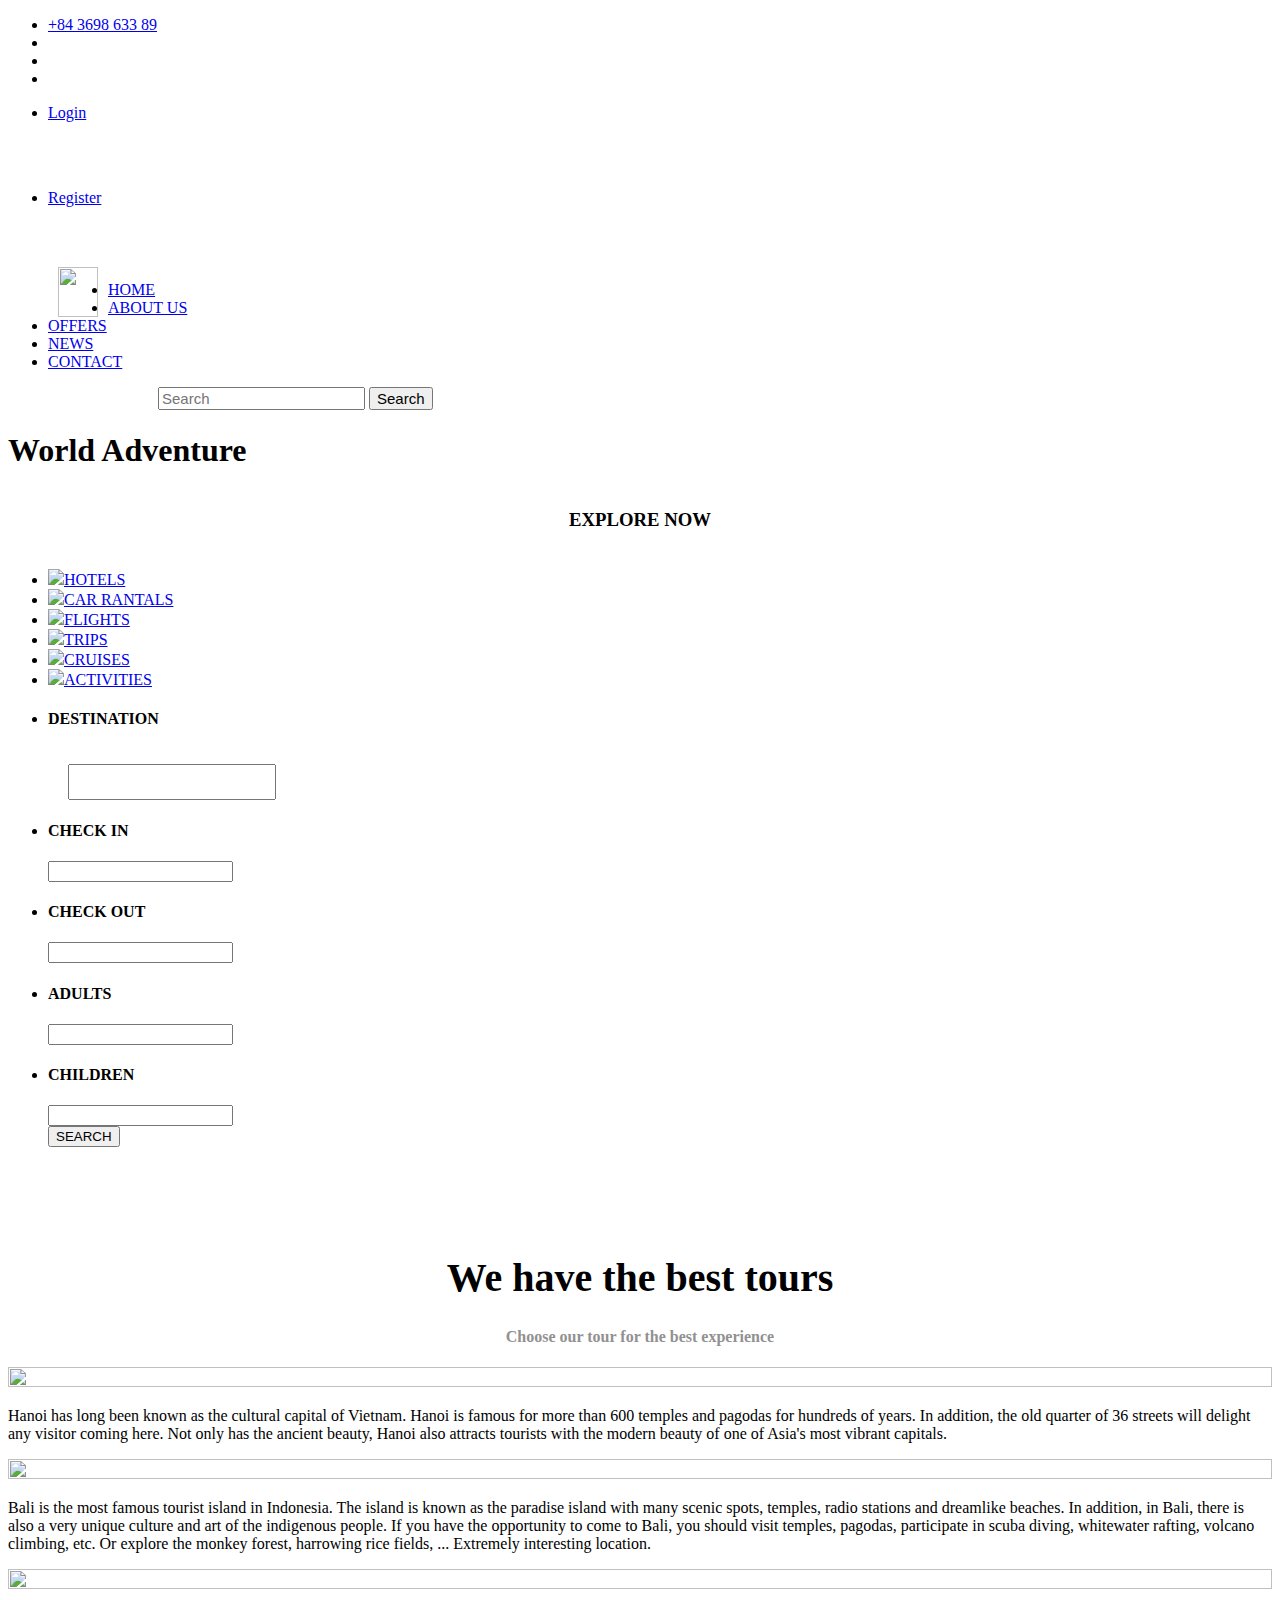
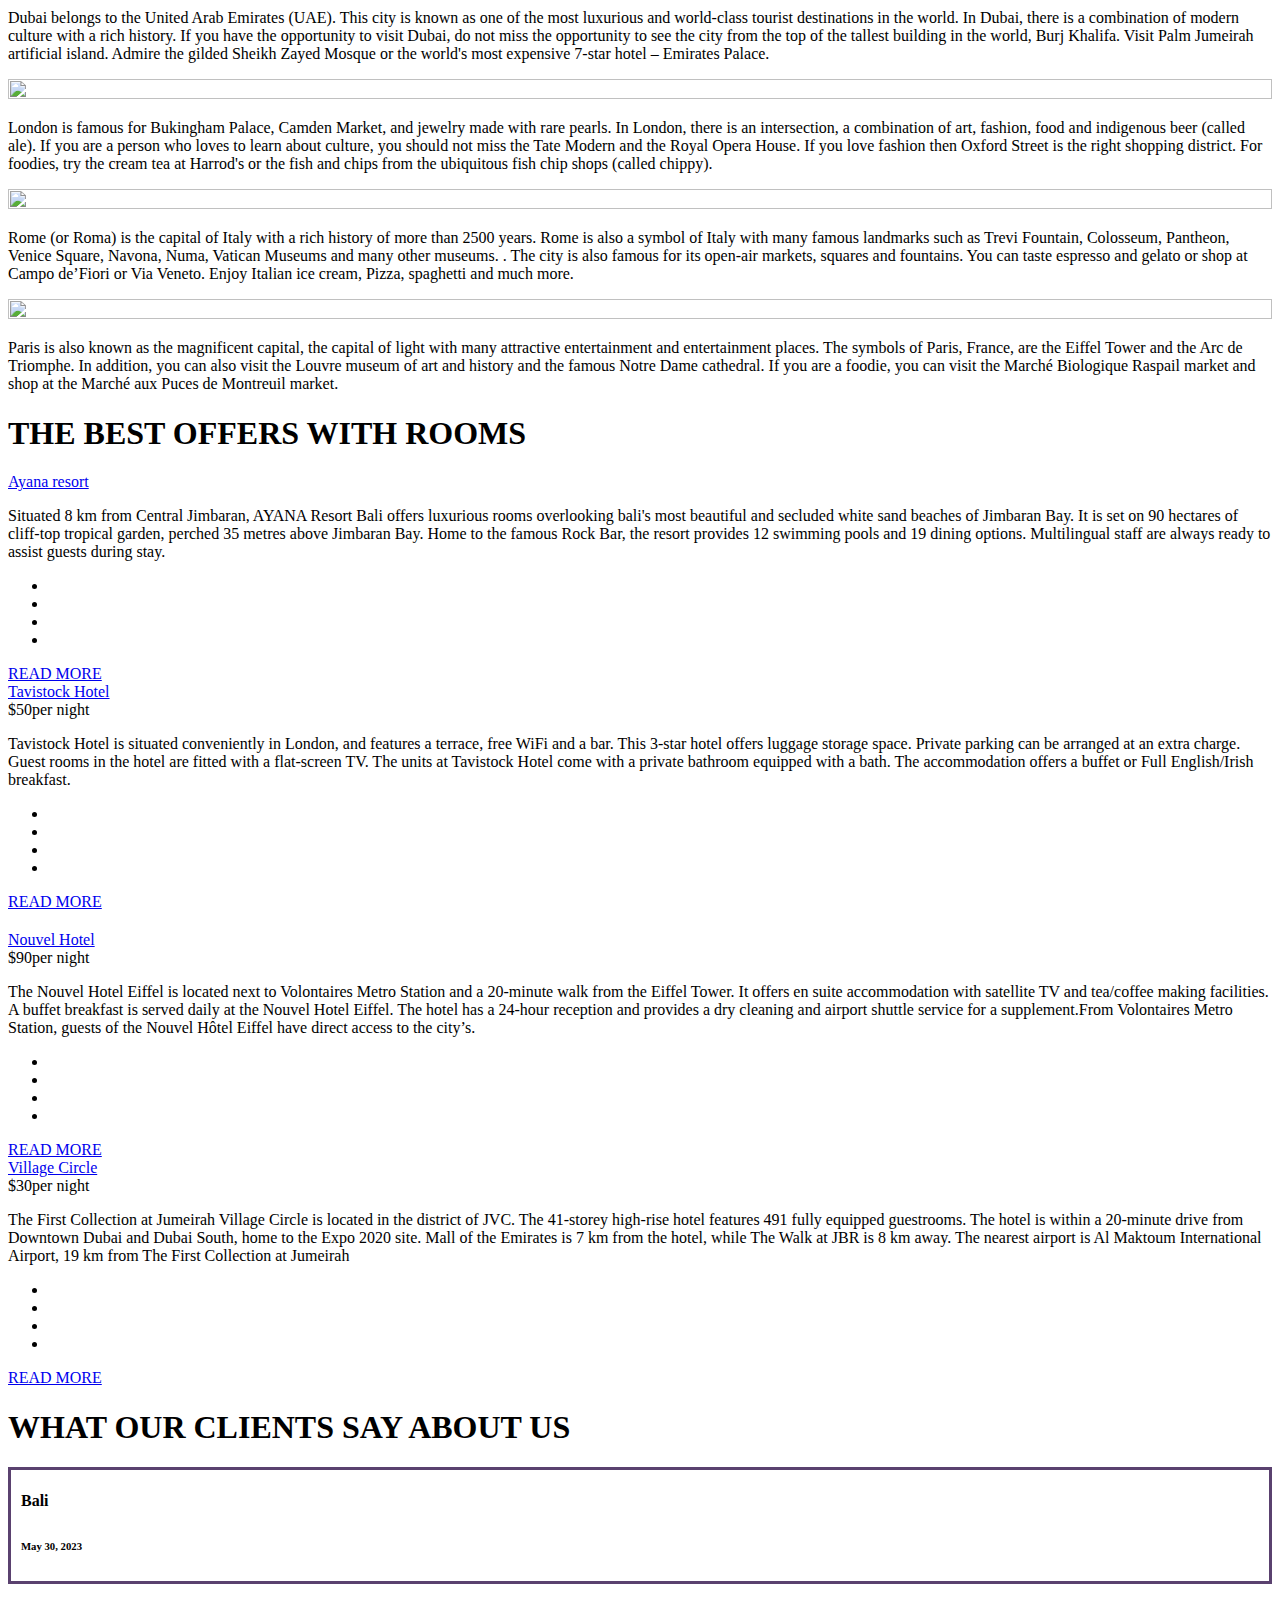
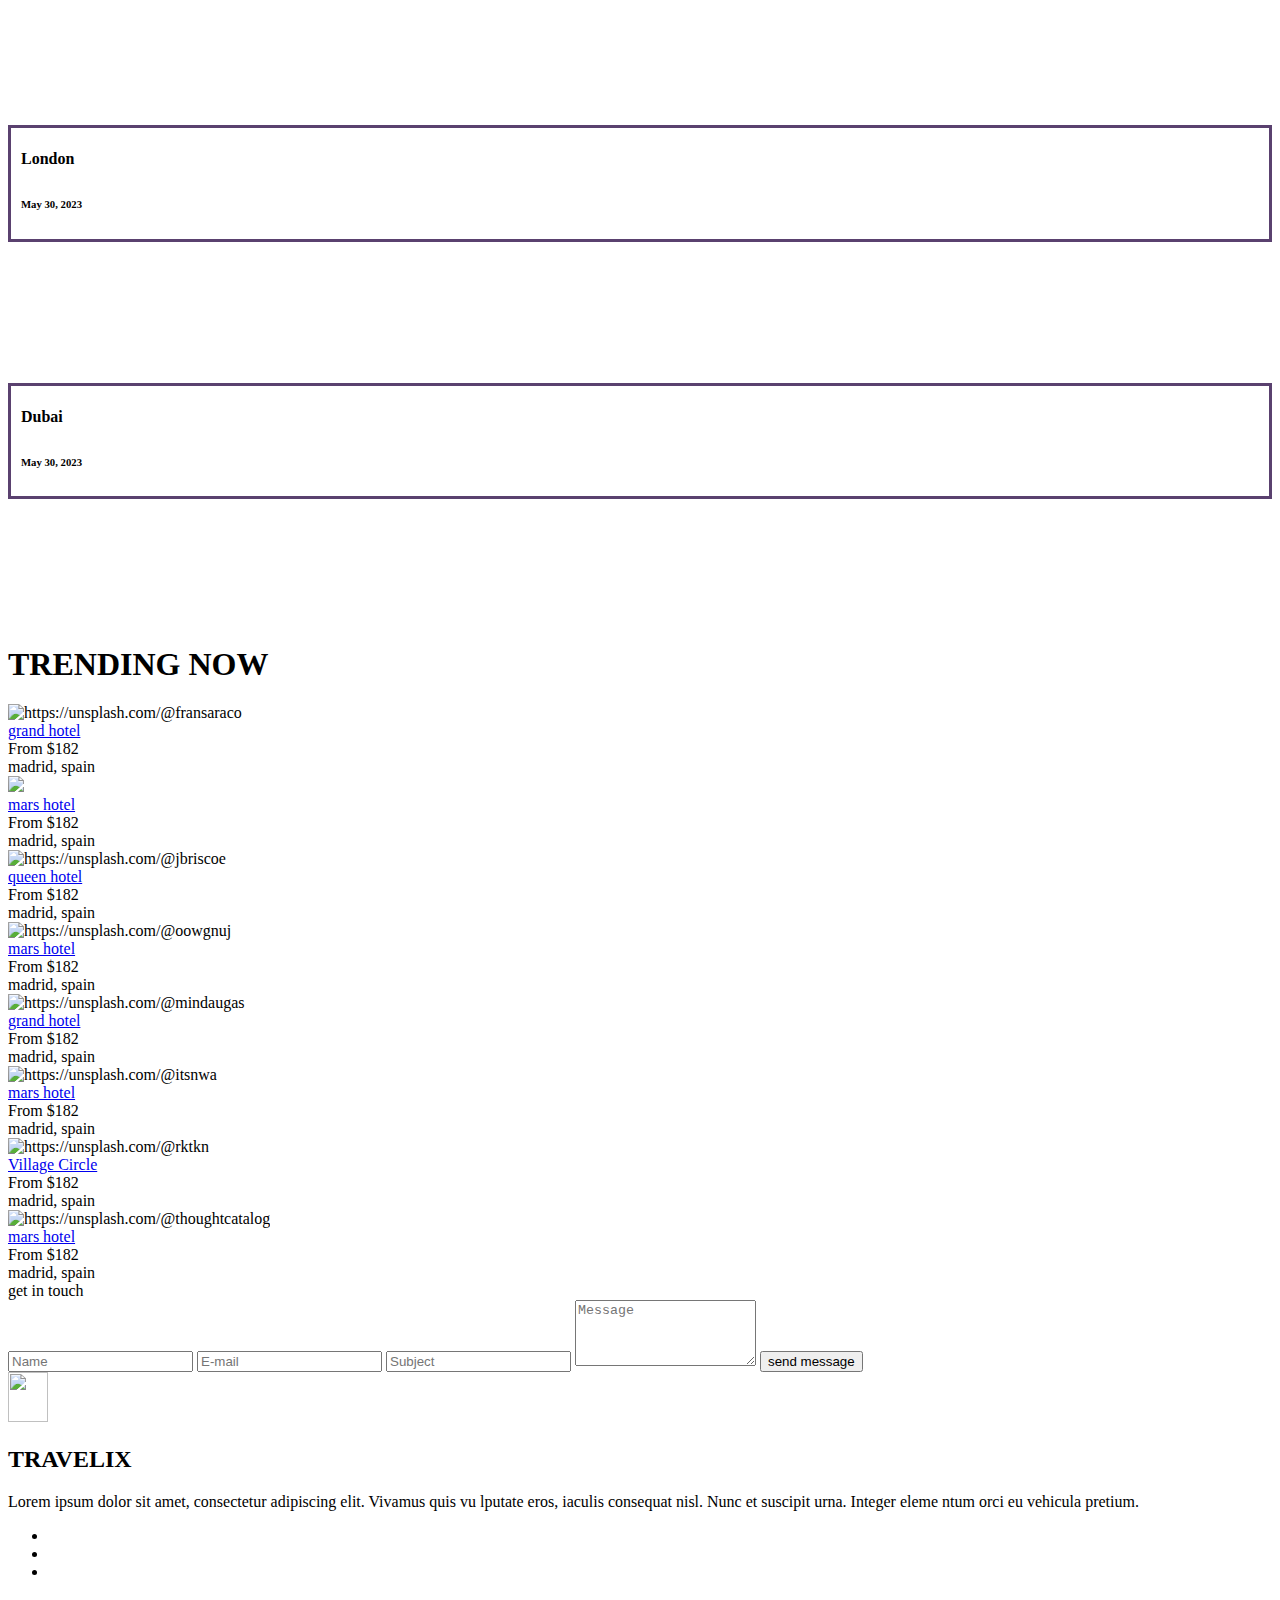
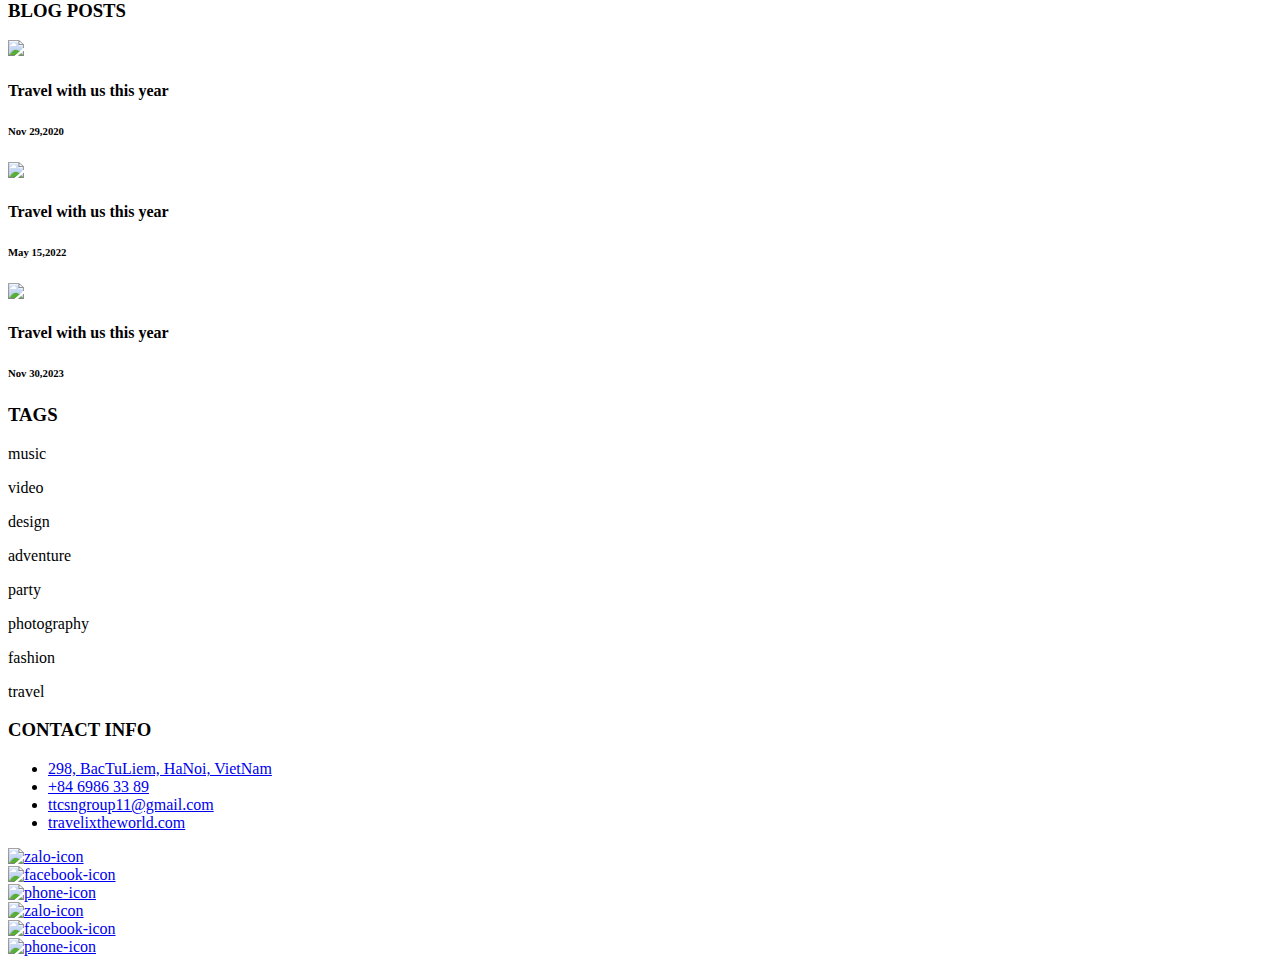
==== html/index.html @ 908fec8e "index.html" ====
<!DOCTYPE html>
<html lang="en">
<head>
    <meta charset="UTF-8">
    <meta http-equiv="X-UA-Compatible" content="IE=edge">
    <meta name="viewport" content="width=device-width, initial-scale=1.0">
	<link rel="stylesheet" href="index.css">
	<link href="fontawesome-free/css/all.min.css" rel="stylesheet">
    <title>Travelix</title>
</head>
<body>
	<div id="header">
		<div id="h1">
			<ul class="h11">
				<li><a href="#">+84 3698 633 89</a></li>
				<li><a href="#"><i class="fa-brands fa-facebook"></i></a></li>
				<li><a href="#"><i class="fa-brands fa-instagram"></i></a></li>
				<li><a href="#"><i class="fa-brands fa-youtube"></i></a></li>
			</ul>
			<ul class="h12">
				<li><a href="login.html">Login</a></li>
				<p style="color: white; line-height: 35px; margin-left: 5px;">|</p>
				<li><a href="register.html">Register</a></li>
			</ul>	
        </div>	
		<div id="menu">
			<div class="h21">
				<img style="width: 40px; height: 50px; float: left; margin:40px 10px 0px 50px;" src="images/logo.png">
				<h1 style="color: white; font-size: 30px">TRAVELIX</h1>
			</div>
			<div class="h22">
				<ul>
					<li><a href="index.html">HOME</a></li>
					<li><a href="about.html">ABOUT US</a></li>
					<li><a href="offers.html">OFFERS</a></li>
					<li><a href="news.html">NEWS</a></li>
					<li><a href="contact.html">CONTACT</a></li>
				</ul>
				<form style="margin-left: 150px; ">
					<input type="text" placeholder="Search" style="font-size: 15px">
					<input type="button" value="Search" style="font-size: 15px; ">
				</form>	
			</div>
		</div>
		<div id="h3">
			<h1 class="h31">World Adventure</h1>
			<div class="h32">
				<h3 style="text-align: center; line-height: 60px;">EXPLORE NOW</h3>
			</div>
		</div>
		<div id="h4">
			<div class="h41">
				<ul>
					<li class="first"><a href="#"><img src="images/hotel.png">HOTELS</a></li>
					<li><a href="#"><img src="images/bus.png">CAR RANTALS</a></li>
					<li><a href="#"><img src="images/Plane.png">FLIGHTS</a></li>
					<li><a href="#"><img src="images/island.png">TRIPS
					<li><a href="#"><img src="images/ships.png">CRUISES</a></li>
					<li class="last"><a href="#"><img src="images/icon_3.png">ACTIVITIES</a></li>
				</ul>	
			</div>
		</div>
	</div>
	
	<div id="navigation">
		<form>
		<ul>
			<li>
				<h4>DESTINATION</h4>
				<form>
					<input type="text" style="margin-left: 20px; margin-top: 15px; width: 200px; height:30px; font-size: 30px;">
				</form> 	
			</li>
			<li>
				<h4>CHECK IN</h4>
				<form>
					<input type="text">
				</form> 	
			</li>
			<li>
				<h4>CHECK OUT</h4>
				<form>
					<input type="text">
				</form> 	
			</li>
			<li>
				<h4>ADULTS</h4>
				<form>
					<input type="number">
				</form> 	
			</li>
			<li>
				<h4>CHILDREN</h4>
				<form>
					<input type="number">
				</form> 	
			</li>
		
<!--
				<div class="navigation1">
					<h4>SEARCH</h4>
				</div>
-->			
				<button class="navigation1">
					SEARCH
				</button>
			
		</ul>
			</form>	
		
	</div>
	<div id="content1">
		<h1 style="text-align: center; padding-top: 80px; font-size: 40px;">We have the best tours</h1>
		<h4 style="text-align: center; color: #929191;">Choose our tour for the best  experience</h4>
	</div>
	<div id="content2">
		<div class="content-item">
			<img src="images/Hanoi.jpg" style="width: 100%; height: 60%;">
			<p>Hanoi has long been known as the cultural capital of Vietnam. Hanoi is famous for more than 600 temples and pagodas for hundreds of years. In addition, the old quarter of 36 streets will delight any visitor coming here. Not only has the ancient beauty, Hanoi also attracts tourists with the modern beauty of one of Asia's most vibrant capitals.</p>
		</div>
		<div class="content-item">
			<img src="images/Bali.jpg" style="width: 100%; height: 60%;">
			<p>Bali is the most famous tourist island in Indonesia. The island is known as the paradise island with many scenic spots, temples, radio stations and dreamlike beaches. In addition, in Bali, there is also a very unique culture and art of the indigenous people. If you have the opportunity to come to Bali, you should visit temples, pagodas, participate in scuba diving, whitewater rafting, volcano climbing, etc. Or explore the monkey forest, harrowing rice fields, ... Extremely interesting location.</p>
		</div>
		<div class="content-item">
			<img src="images/Dubai.jpg" style="width: 100%; height: 60%;">
			<p>Dubai belongs to the United Arab Emirates (UAE). This city is known as one of the most luxurious and world-class tourist destinations in the world. In Dubai, there is a combination of modern culture with a rich history.
			If you have the opportunity to visit Dubai, do not miss the opportunity to see the city from the top of the tallest building in the world, Burj Khalifa. Visit Palm Jumeirah artificial island. Admire the gilded Sheikh Zayed Mosque or the world's most expensive 7-star hotel – Emirates Palace.</p>
		</div>
		
	</div>
	<div id="content2">
		<div class="content-item">
			<img src="images/London.jpg" style="width: 100%; height: 60%;">
			<p>London is famous for Bukingham Palace, Camden Market, and jewelry made with rare pearls. In London, there is an intersection, a combination of art, fashion, food and indigenous beer (called ale).
If you are a person who loves to learn about culture, you should not miss the Tate Modern and the Royal Opera House. If you love fashion then Oxford Street is the right shopping district. For foodies, try the cream tea at Harrod's or the fish and chips from the ubiquitous fish chip shops (called chippy).</p>
		</div>
		<div class="content-item">
			<img src="images/Roma.jpg" style="width: 100%; height: 60%;">
			<p>Rome (or Roma) is the capital of Italy with a rich history of more than 2500 years. Rome is also a symbol of Italy with many famous landmarks such as Trevi Fountain, Colosseum, Pantheon, Venice Square, Navona, Numa, Vatican Museums and many other museums. .
The city is also famous for its open-air markets, squares and fountains. You can taste espresso and gelato or shop at Campo de’Fiori or Via Veneto. Enjoy Italian ice cream, Pizza, spaghetti and much more.</p>
		</div>
		<div class="content-item">
			<img src="images/Paris.jpg" style="width: 100%; height: 60%;">
			<p>Paris is also known as the magnificent capital, the capital of light with many attractive entertainment and entertainment places. The symbols of Paris, France, are the Eiffel Tower and the Arc de Triomphe. In addition, you can also visit the Louvre museum of art and history and the famous Notre Dame cathedral. If you are a foodie, you can visit the Marché Biologique Raspail market and shop at the Marché aux Puces de Montreuil market.</p>
		</div>
		
	</div>
	
	<div id="offers">
		<div class="offers_container">
			<h1>THE BEST OFFERS WITH ROOMS</h1>
		</div>
		<div class="offers_content">
			<div class="offers_content1">
				<div class="offers_content11">
					<div class="offer_name"><a href="#">Ayana resort</a></div>
				</div>
				<div class="offers_content12">
					
						<p class="offers_text">Situated 8 km from Central Jimbaran, AYANA Resort Bali offers luxurious rooms overlooking bali's most beautiful and secluded white sand beaches of Jimbaran Bay. It is set on 90 hectares of cliff-top tropical garden, perched 35 metres above Jimbaran Bay. Home to the famous Rock Bar, the resort provides 12 swimming pools and 19 dining options. Multilingual staff are always ready to assist guests during stay.</p>
					<div class="offers_icons">
						<ul class="offers_icons_list">
							<li class="offers_icons_item"><img src="images/post.png" alt=""></li>
							<li class="offers_icons_item"><img src="images/compass.png" alt=""></li>
							<li class="offers_icons_item"><img src="images/bicycle.png" alt=""></li>
							<li class="offers_icons_item"><img src="images/sailboat.png" alt=""></li>
						</ul>
					</div>
					<div class="offers_link"><a href="offers.html">READ MORE</a></div>
				</div>
			</div>
			<div class="offers_content1">
				<div class="offers_content13">
					<div class="offer_name"><a href="#">Tavistock Hotel</a></div>
				</div>
				<div class="offers_content12">
					<div class="offers_price">$50<span>per night</span></div>
						<p class="offers_text">Tavistock Hotel is situated conveniently in London, and features a terrace, free WiFi and a bar. This 3-star hotel offers luggage storage space. Private parking can be arranged at an extra charge. Guest rooms in the hotel are fitted with a flat-screen TV. The units at Tavistock Hotel come with a private bathroom equipped with a bath. The accommodation offers a buffet or Full English/Irish breakfast.</p>
					<div class="offers_icons">
						<ul class="offers_icons_list">
							<li class="offers_icons_item"><img src="images/post.png" alt=""></li>
							<li class="offers_icons_item"><img src="images/compass.png" alt=""></li>
							<li class="offers_icons_item"><img src="images/bicycle.png" alt=""></li>
							<li class="offers_icons_item"><img src="images/sailboat.png" alt=""></li>
						</ul>
					</div>
					<div class="offers_link"><a href="offers.html">READ MORE</a></div>
				</div>
			</div>
		</div>
		<div class="offers_content" style="margin-top: 20px;">
			<div class="offers_content1">
				<div class="offers_content14">
					<div class="offer_name"><a href="#">Nouvel Hotel</a></div>
				</div>
				<div class="offers_content12">
					<div class="offers_price">$90<span>per night</span></div>
						<p class="offers_text">The Nouvel Hotel Eiffel is located next to Volontaires Metro Station and a 20-minute walk from the Eiffel Tower. It offers en suite accommodation with satellite TV and tea/coffee making facilities. A buffet breakfast is served daily at the Nouvel Hotel Eiffel. The hotel has a 24-hour reception and provides a dry cleaning and airport shuttle service for a supplement.From Volontaires Metro Station, guests of the Nouvel Hôtel Eiffel have direct access to the city’s.</p>
					<div class="offers_icons">
						<ul class="offers_icons_list">
							<li class="offers_icons_item"><img src="images/post.png" alt=""></li>
							<li class="offers_icons_item"><img src="images/compass.png" alt=""></li>
							<li class="offers_icons_item"><img src="images/bicycle.png" alt=""></li>
							<li class="offers_icons_item"><img src="images/sailboat.png" alt=""></li>
						</ul>
					</div>
					<div class="offers_link"><a href="offers.html">READ MORE</a></div>
				</div>
			</div>
			<div class="offers_content1">
				<div class="offers_content15">
					<div class="offer_name"><a href="#">Village Circle</a></div>
				</div>
				<div class="offers_content12">
					<div class="offers_price">$30<span>per night</span></div>
						<p class="offers_text">The First Collection at Jumeirah Village Circle is located in the district of JVC. The 41-storey high-rise hotel features 491 fully equipped guestrooms. The hotel is within a 20-minute drive from
Downtown Dubai and Dubai South, home to the Expo 2020 site. Mall of the Emirates is 7 km from the hotel, while The Walk at JBR is 8 km away. The nearest airport is Al Maktoum International Airport, 19 km from The First Collection at Jumeirah
</p>
					<div class="offers_icons">
						<ul class="offers_icons_list">
							<li class="offers_icons_item"><img src="images/post.png" alt=""></li>
							<li class="offers_icons_item"><img src="images/compass.png" alt=""></li>
							<li class="offers_icons_item"><img src="images/bicycle.png" alt=""></li>
							<li class="offers_icons_item"><img src="images/sailboat.png" alt=""></li>
						</ul>
					</div>
					<div class="offers_link"><a href="offers.html">READ MORE</a></div>
				</div>
			</div>
			
		</div>
	</div>
	
	<div id="test">
		<div class="test_name">
			<h1>WHAT OUR CLIENTS SAY ABOUT US</h1>
		</div>
		<div class="test_content">
<!--
			<div>
				<img src="images/prev.png" style="width: 30px; height: 50px;">
			</div>
-->
			<div class="test_content1">
				<div class="test_content11">
					<div class="test_date">
						<div style="line-height: 20px; padding-left: 10px; padding-top: 5px; border: solid rgba(49, 18, 75, 0.8);">
							<p><b>Bali</b></p>
							<h6>May 30, 2023</h6>
						</div>
					</div>
					<div class="test_content_cmt"> 
						<div style="padding-top: 30px; margin-left: 20px; color: white;">
							<h2 style="padding-bottom: 10px;">" Best holliday ever "</h2>
							<p>Nullam eu convallis tortor. Suspendisse potenti. In faucibus massa arcu, vitae cursus mi hendrerit nec.</p>
						</div>
					</div>
				</div>
			</div>
			
			<div class="test_content2">
				<div class="test_content11">
					<div class="test_date">
						<div style="line-height: 20px; padding-left: 10px; padding-top: 5px; border: solid rgba(49, 18, 75, 0.8);">
							<p><b>London</b></p>
							<h6>May 30, 2023</h6>
						</div>
					</div>
					<div class="test_content_cmt"> 
						<div style="padding-top: 30px; margin-left: 20px; color: white;">
							<h2 style="padding-bottom: 10px;">" Best holliday ever "</h2>
							<p>Nullam eu convallis tortor. Suspendisse potenti. In faucibus massa arcu, vitae cursus mi hendrerit nec.</p>
						</div>
					</div>
				</div>
			</div>
			
			<div class="test_content3">
				<div class="test_content11">
					<div class="test_date">
						<div style="line-height: 20px; padding-left: 10px; padding-top: 5px; border: solid rgba(49, 18, 75, 0.8);">
							<p><b>Dubai</b></p>
							<h6>May 30, 2023</h6>
						</div>
					</div>
					<div class="test_content_cmt"> 
						<div style="padding-top: 30px; margin-left: 20px; color: white;">
							<h2 style="padding-bottom: 10px;">" Best holliday ever "</h2>
							<p>Nullam eu convallis tortor. Suspendisse potenti. In faucibus massa arcu, vitae cursus mi hendrerit nec.</p>
						</div>
					</div>
				</div>
			</div>
			
		</div>
	</div>
	
	<div class="trending">
		<div class="container">
			<div class="row">
				<div class="col text-center">
					<h1 class="section_title">TRENDING NOW</h1>
				</div>
			</div>
			<div class="row trending_container">

				<!-- Trending Item -->
				<div class="col-lg-3 col-sm-6">
					<div class="trending_item clearfix">
						<div class="trending_image"><img src="images/trend_1.png" alt="https://unsplash.com/@fransaraco"></div>
						<div class="trending_content">
							<div class="trending_title"><a href="#">grand hotel</a></div>
							<div class="trending_price">From $182</div>
							<div class="trending_location">madrid, spain</div>
						</div>
					</div>
				</div>

				<!-- Trending Item -->
				<div class="col-lg-3 col-sm-6">
					<div class="trending_item clearfix">
						<div class="trending_image"><img src="images/trend_2.png" ></div>
						<div class="trending_content">
							<div class="trending_title"><a href="#">mars hotel</a></div>
							<div class="trending_price">From $182</div>
							<div class="trending_location">madrid, spain</div>
						</div>
					</div>
				</div>

				<!-- Trending Item -->
				<div class="col-lg-3 col-sm-6">
					<div class="trending_item clearfix">
						<div class="trending_image"><img src="images/trend_3.png" alt="https://unsplash.com/@jbriscoe"></div>
						<div class="trending_content">
							<div class="trending_title"><a href="#">queen hotel</a></div>
							<div class="trending_price">From $182</div>
							<div class="trending_location">madrid, spain</div>
						</div>
					</div>
				</div>

				<!-- Trending Item -->
				<div class="col-lg-3 col-sm-6">
					<div class="trending_item clearfix">
						<div class="trending_image"><img src="images/trend_4.png" alt="https://unsplash.com/@oowgnuj"></div>
						<div class="trending_content">
							<div class="trending_title"><a href="#">mars hotel</a></div>
							<div class="trending_price">From $182</div>
							<div class="trending_location">madrid, spain</div>
						</div>
					</div>
				</div>

				<!-- Trending Item -->
				<div class="col-lg-3 col-sm-6">
					<div class="trending_item clearfix">
						<div class="trending_image"><img src="images/trend_5.png" alt="https://unsplash.com/@mindaugas"></div>
						<div class="trending_content">
							<div class="trending_title"><a href="#">grand hotel</a></div>
							<div class="trending_price">From $182</div>
							<div class="trending_location">madrid, spain</div>
						</div>
					</div>
				</div>

				<!-- Trending Item -->
				<div class="col-lg-3 col-sm-6">
					<div class="trending_item clearfix">
						<div class="trending_image"><img src="images/trend_6.png" alt="https://unsplash.com/@itsnwa"></div>
						<div class="trending_content">
							<div class="trending_title"><a href="#">mars hotel</a></div>
							<div class="trending_price">From $182</div>
							<div class="trending_location">madrid, spain</div>
						</div>
					</div>
				</div>

				<!-- Trending Item -->
				<div class="col-lg-3 col-sm-6">
					<div class="trending_item clearfix">
						<div class="trending_image"><img src="images/trend_7.png" alt="https://unsplash.com/@rktkn"></div>
						<div class="trending_content">
							<div class="trending_title"><a href="#">Village Circle</a></div>
							<div class="trending_price">From $182</div>
							<div class="trending_location">madrid, spain</div>
						</div>
					</div>
				</div>

				<!-- Trending Item -->
				<div class="col-lg-3 col-sm-6">
					<div class="trending_item clearfix">
						<div class="trending_image"><img src="images/trend_8.png" alt="https://unsplash.com/@thoughtcatalog"></div>
						<div class="trending_content">
							<div class="trending_title"><a href="#">mars hotel</a></div>
							<div class="trending_price">From $182</div>
							<div class="trending_location">madrid, spain</div>
						</div>
					</div>
				</div>

			</div>
		</div>
	</div>
	
	<div id="contact">
		<div class="contact-img">
			
		</div>
		
		<div class="contact-container">
			<div class="contact_title">get in touch</div>
			<form action="#" id="contact_form" class="contact_form">
				<input type="text" id="contact_form_name" class="contact_form_name input_field" placeholder="Name" required="required" data-error="Name is required.">
				<input type="text" id="contact_form_email" class="contact_form_email input_field" placeholder="E-mail" required="required" data-error="Email is required.">
				<input type="text" id="contact_form_subject" class="contact_form_subject input_field" placeholder="Subject" required="required" data-error="Subject is required.">
				<textarea id="contact_form_message" class="text_field contact_form_message" name="message" rows="4" placeholder="Message" required="required" data-error="Please, write us a message."></textarea>
				<button type="submit" id="form_submit_button" class="form_submit_button button">send message<span></span><span></span><span></span></button>
			</form>
		</div>
	</div>
	
	<div id="footer">
		<div class="footer-about">
			<div class="footer-about-title">
				<img src="images/logo.png" style="width: 40px; height: 50px; margin-right: 10px;">
				<h2>TRAVELIX</h2>
			</div>
			<p class="footer_about_text">Lorem ipsum dolor sit amet, consectetur adipiscing elit. Vivamus quis vu lputate eros, iaculis consequat nisl. Nunc et suscipit urna. Integer eleme ntum orci eu vehicula pretium.</p>
			<ul class="footer-about-list">
				<li><a href="https://www.facebook.com/profile.php?id=61553962941075"><i class="fa-brands fa-facebook"></i></a></li>
				<li><a href="#"><i class="fa-brands fa-instagram"></i></a></li>
				<li><a href="#"><i class="fa-brands fa-youtube"></i></a></li>
			</ul>
		</div>
		
		<div class="footer-blog">
			<div class="footer-blog-title">
				<h3>BLOG POSTS</h3>
			</div>
			<div class="footer-blog-content">
				<div class="footer-blog-content1">
					<div class=footer-blog-content1-img>
						<img src="images/footer_blog_1.jpg">
					</div>
					<div class="footer-blog-content11">
						<h4>Travel with us this year</h4>
						<h6>Nov 29,2020</h6>
					</div>
				</div>
				<div class="footer-blog-content1">
					<div class=footer-blog-content1-img>
						<img src="images/footer_blog_2.jpg">
					</div>
					<div class="footer-blog-content11">
						<h4>Travel with us this year</h4>
						<h6>May 15,2022</h6>
					</div>
				</div>
				<div class="footer-blog-content1">
					<div class=footer-blog-content1-img>
						<img src="images/footer_blog_3.jpg">
					</div>
					<div class="footer-blog-content11">
						<h4>Travel with us this year</h4>
						<h6>Nov 30,2023</h6>
					</div>
				</div>
			</div>
		</div>
		
		<div class="footer-tags">
			<div class="footer-tags-title">
				<h3>TAGS</h3>
			</div>
			<div class="footer-tags-content">
				<div class="footer-tags-content1">
					<p>music</p>
				</div>
				<div class="footer-tags-content1">
					<p>video</p>
				</div>
				<div class="footer-tags-content1">
					<p>design</p>
				</div>
				<div class="footer-tags-content1">
					<p>adventure</p>
				</div>
				<div class="footer-tags-content1">
					<p>party</p>
				</div>
				<div class="footer-tags-content1">
					<p>photography</p>
				</div>
				<div class="footer-tags-content1">
					<p>fashion</p>
				</div>
				<div class="footer-tags-content1">
					<p>travel</p>
				</div>
			</div>
		</div>
	
		<div class="footer-contact">
			<div class="footer-contact-title">
				<h3>CONTACT INFO</h3>
			</div>
			
			<div class="footer-contact-content">
				<ul>
					<li><a href="#"><i class="fa-solid fa-location-dot"></i> 298, BacTuLiem, HaNoi, VietNam</a></li>
					<li><a href="#"><i class="fa-solid fa-phone"></i> +84 6986 33 89</a></li>
					<li><a href="#"><i class="fa-solid fa-envelopes-bulk"></i> ttcsngroup11@gmail.com</a></li>
					<li><a href="#"><i class="fa-regular fa-globe"></i> travelixtheworld.com</a></li>
				</ul>
			</div>
		</div>
	</div>
	<div class="float-contact">
		<div class="chat-zalo">
		<a href="https://zalo.me/0123456789" target="_blank"><img title="Chat Zalo" src="images/zalo.png" alt="zalo-icon" width="40" height="40" /></a>
		</div>
		<div class="chat-facebook">
		<a href="https://www.facebook.com/profile.php?id=61553962941075" target="_blank"><img title="Chat Facebook" src="images/facebook.png" alt="facebook-icon" width="40" height="40" /></a>
		</div>
		<div class="call-hotline">
		<a href="tel:0369863389"><img title="Call Hotline" src="images/phone.png" alt="phone-icon" width="40" height="40" /></a><div class="float-contact">
		<div class="chat-zalo">
		<a href="https://zalo.me/0123456789" target="_blank"><img title="Chat Zalo" src="images/zalo.png" alt="zalo-icon" width="40" height="40" /></a>
		</div>
		<div class="chat-facebook">
		<a href="https://www.facebook.com/profile.php?id=61553962941075" target="_blank"><img title="Chat Facebook" src="images/facebook.png" alt="facebook-icon" width="40" height="40" /></a>
		</div>
		<div class="call-hotline">
		<a href="tel:0369863389"><img title="Call Hotline" src="images/phone.png" alt="phone-icon" width="40" height="40" /></a>
		</div>
		</div>
		</div>
		</dhhhfffvvviv>
</body>
</html>
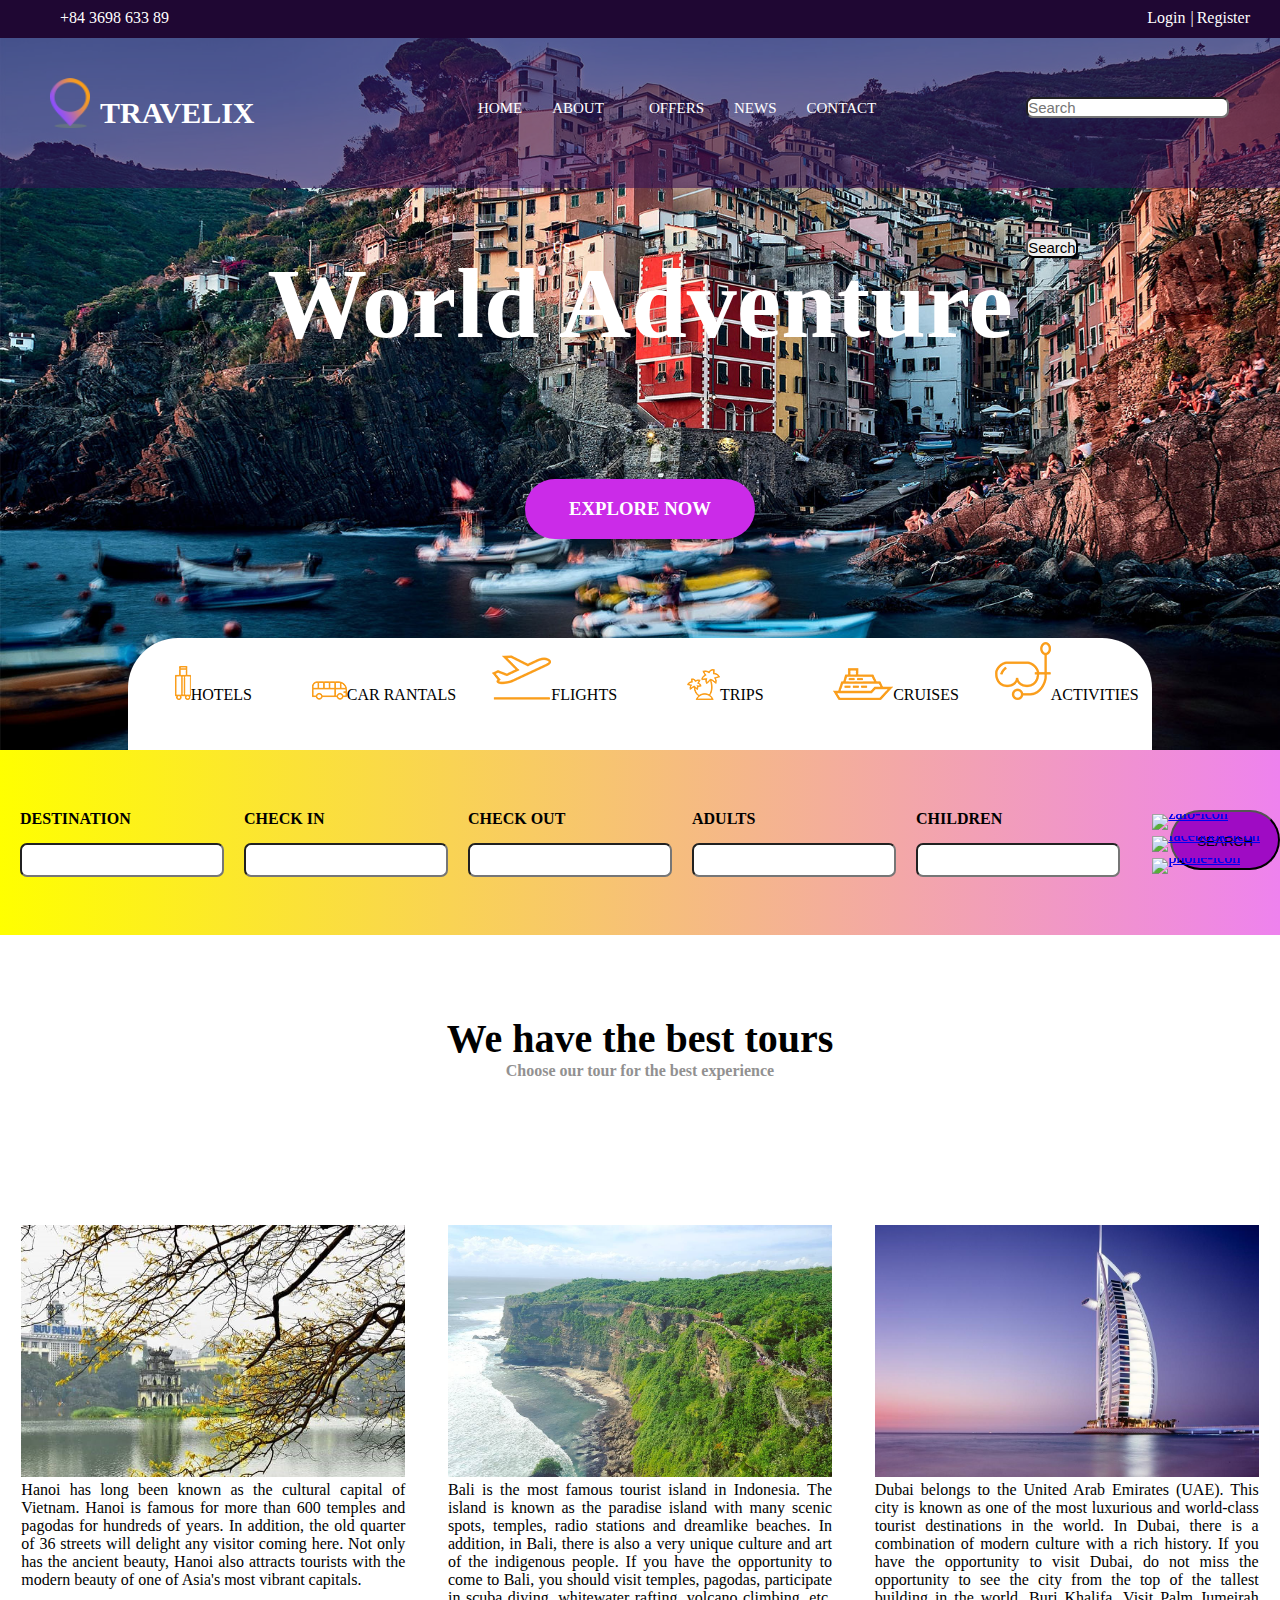
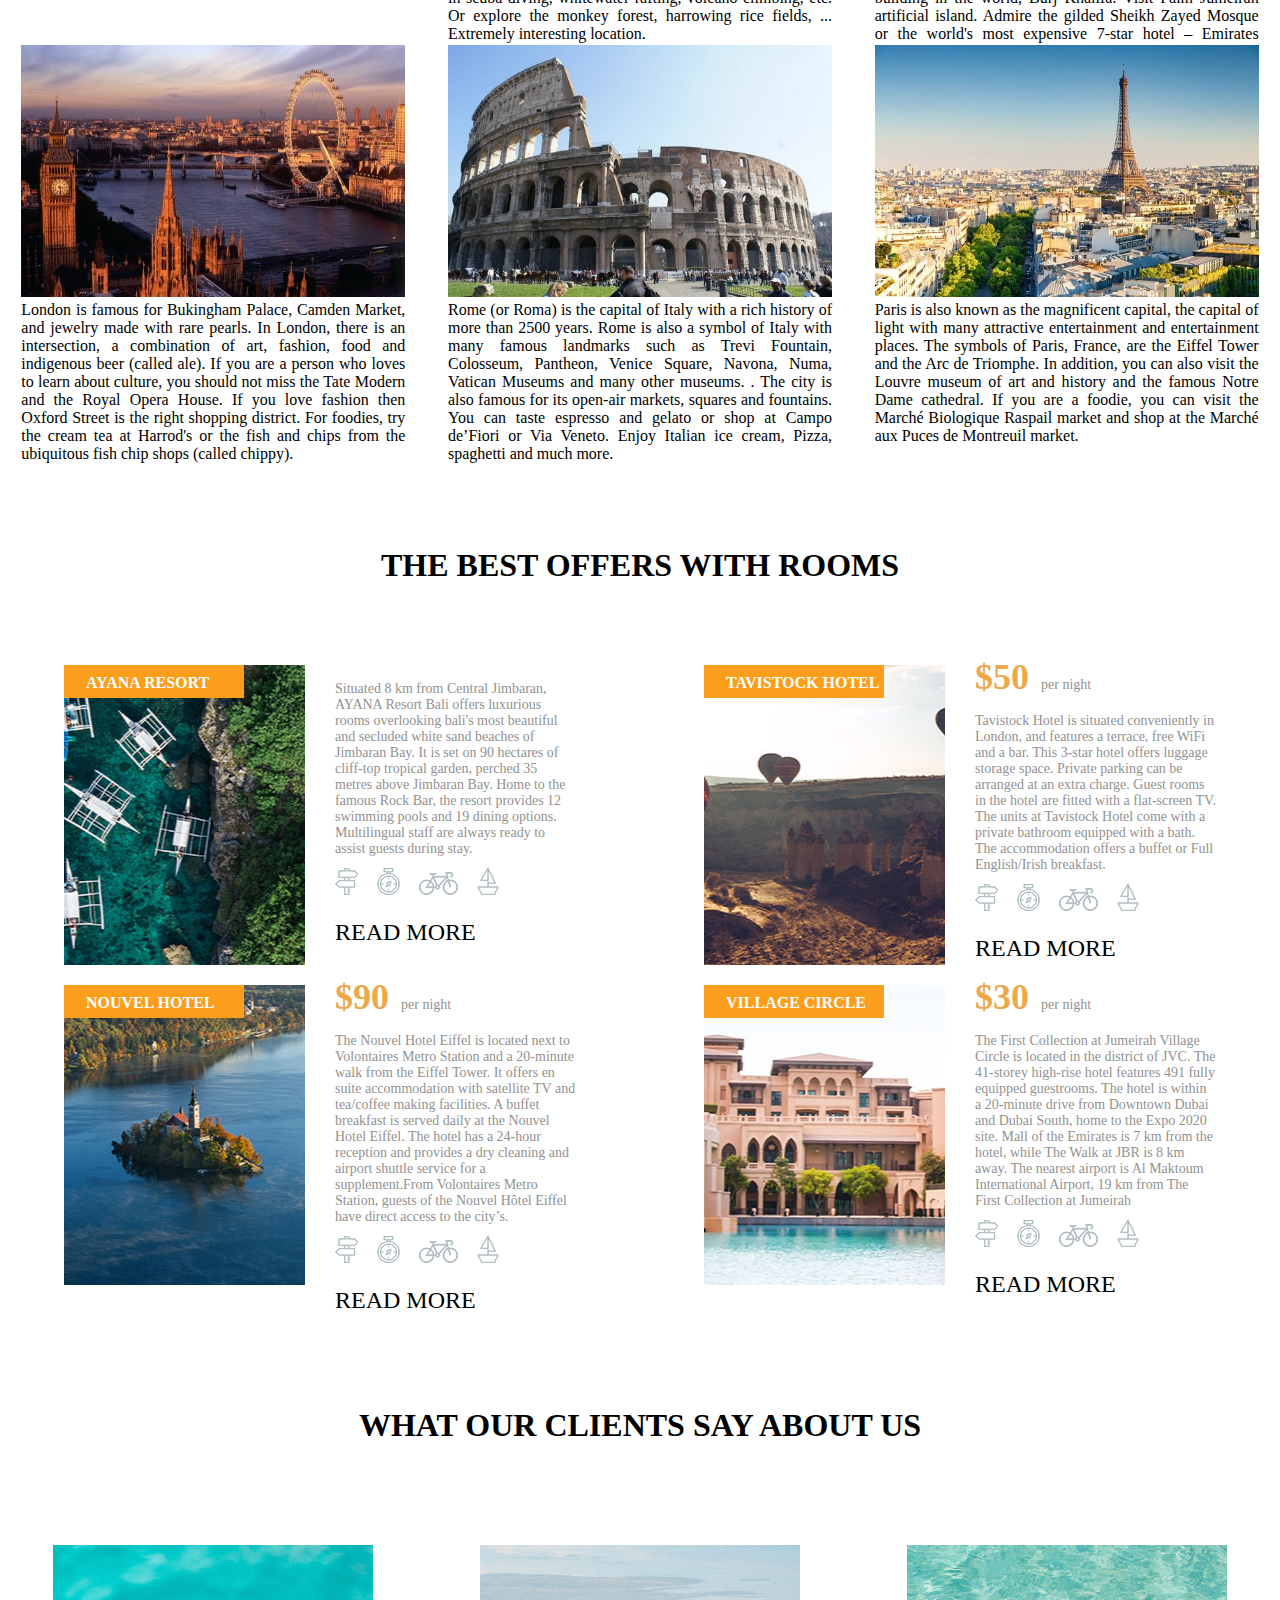
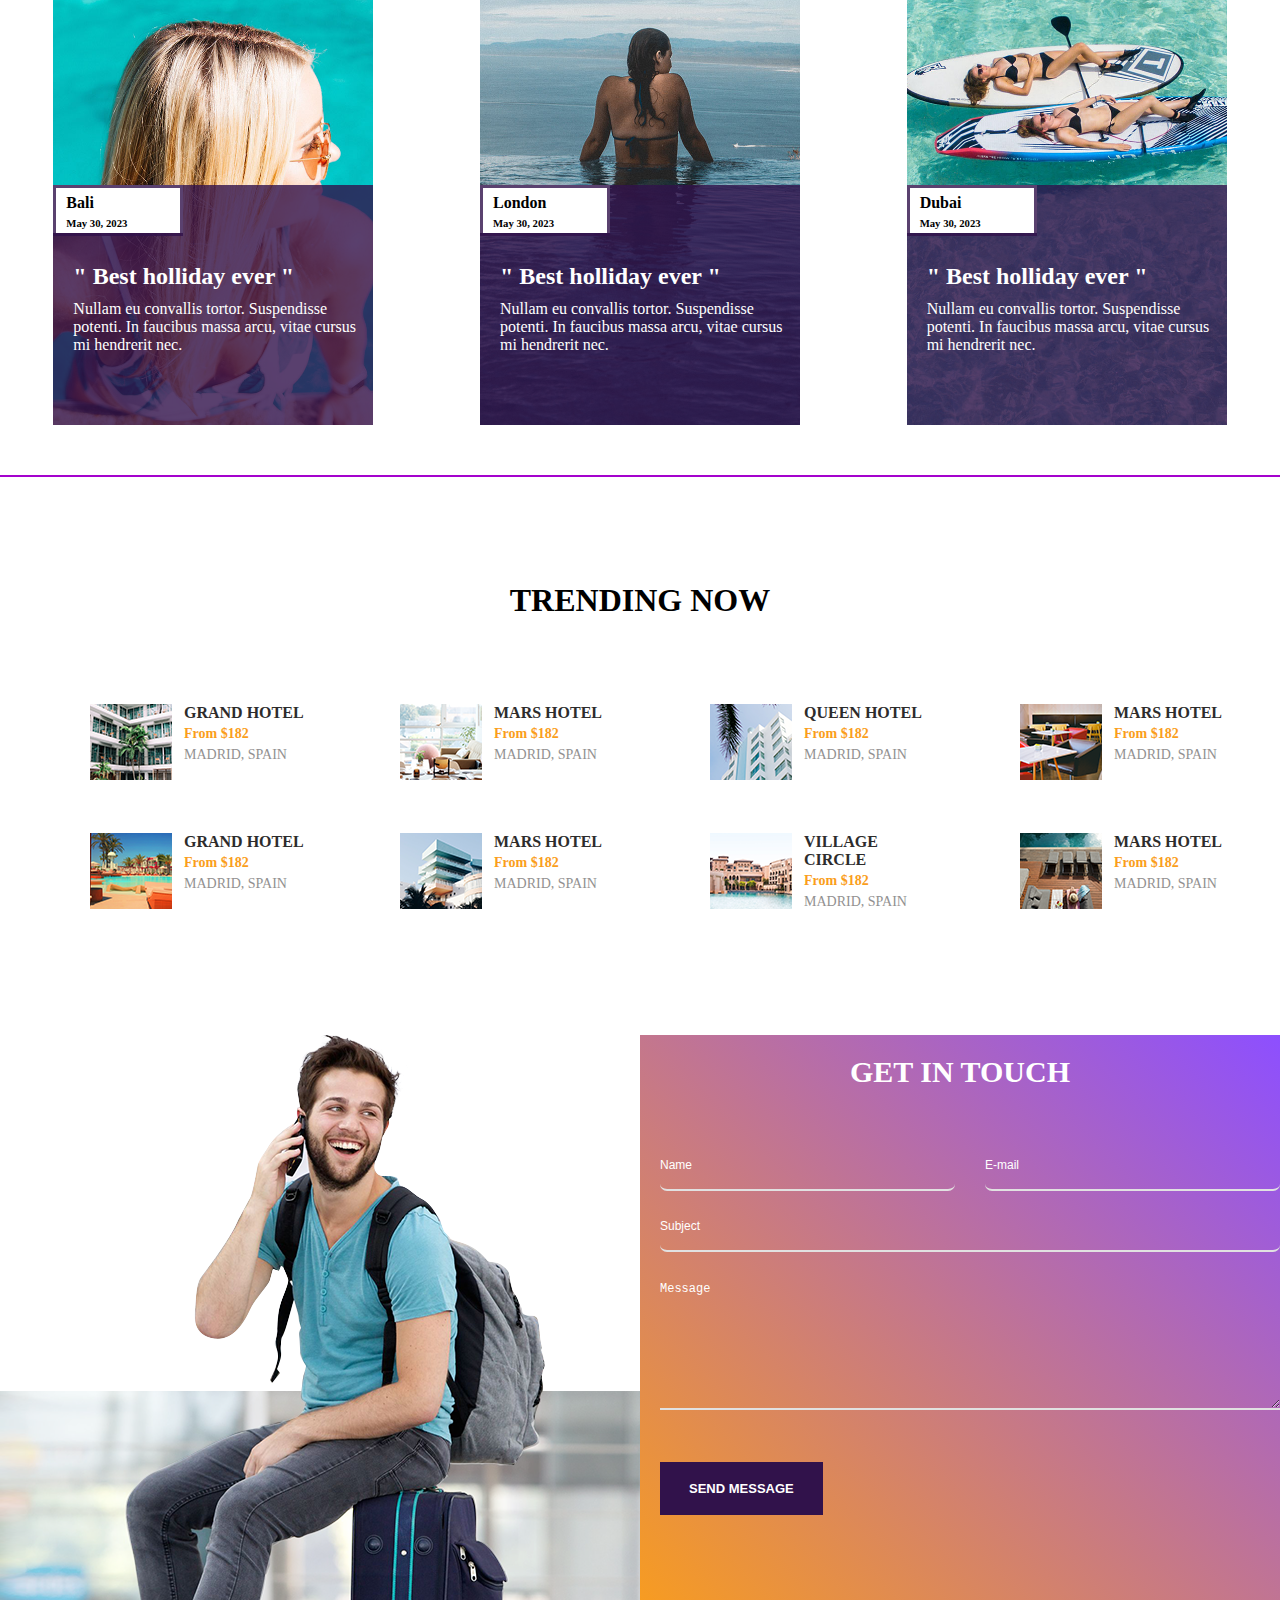
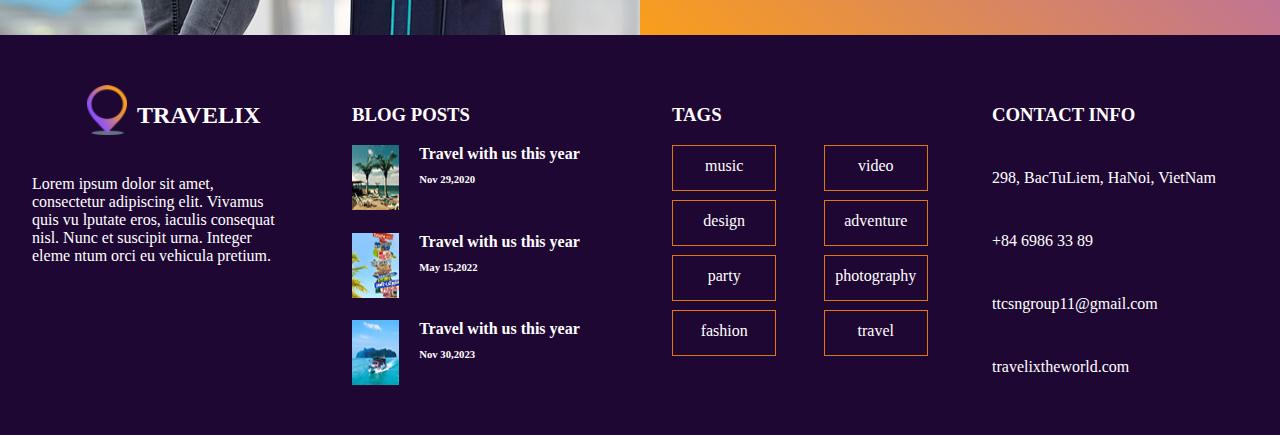
==== commit 1d09e61f: "fix index" ====
--- a/html/index.html
+++ b/html/index.html
@@ -4,8 +4,8 @@
     <meta charset="UTF-8">
     <meta http-equiv="X-UA-Compatible" content="IE=edge">
     <meta name="viewport" content="width=device-width, initial-scale=1.0">
-	<link rel="stylesheet" href="index.css">
-	<link href="fontawesome-free/css/all.min.css" rel="stylesheet">
+	<link rel="stylesheet" href="../css/index.css">
+	<link href="../fontawesome-free/css/all.min.css" rel="stylesheet">
     <title>Travelix</title>
 </head>
 <body>
@@ -18,23 +18,23 @@
 				<li><a href="#"><i class="fa-brands fa-youtube"></i></a></li>
 			</ul>
 			<ul class="h12">
-				<li><a href="login.html">Login</a></li>
+				<li><a href="../html/login.html">Login</a></li>
 				<p style="color: white; line-height: 35px; margin-left: 5px;">|</p>
-				<li><a href="register.html">Register</a></li>
+				<li><a href="../html/register.html">Register</a></li>
 			</ul>	
         </div>	
 		<div id="menu">
 			<div class="h21">
-				<img style="width: 40px; height: 50px; float: left; margin:40px 10px 0px 50px;" src="images/logo.png">
+				<img style="width: 40px; height: 50px; float: left; margin:40px 10px 0px 50px;" src="../images/logo.png">
 				<h1 style="color: white; font-size: 30px">TRAVELIX</h1>
 			</div>
 			<div class="h22">
 				<ul>
-					<li><a href="index.html">HOME</a></li>
-					<li><a href="about.html">ABOUT US</a></li>
-					<li><a href="offers.html">OFFERS</a></li>
-					<li><a href="news.html">NEWS</a></li>
-					<li><a href="contact.html">CONTACT</a></li>
+					<li><a href="../html/index.html">HOME</a></li>
+					<li><a href="../html/about.html">ABOUT US</a></li>
+					<li><a href="../html/offers.html">OFFERS</a></li>
+					<li><a href="../html/news.html">NEWS</a></li>
+					<li><a href="../html/contact.html">CONTACT</a></li>
 				</ul>
 				<form style="margin-left: 150px; ">
 					<input type="text" placeholder="Search" style="font-size: 15px">
@@ -51,12 +51,12 @@
 		<div id="h4">
 			<div class="h41">
 				<ul>
-					<li class="first"><a href="#"><img src="images/hotel.png">HOTELS</a></li>
-					<li><a href="#"><img src="images/bus.png">CAR RANTALS</a></li>
-					<li><a href="#"><img src="images/Plane.png">FLIGHTS</a></li>
-					<li><a href="#"><img src="images/island.png">TRIPS
-					<li><a href="#"><img src="images/ships.png">CRUISES</a></li>
-					<li class="last"><a href="#"><img src="images/icon_3.png">ACTIVITIES</a></li>
+					<li class="first"><a href="#"><img src="../images/hotel.png">HOTELS</a></li>
+					<li><a href="#"><img src="../images/bus.png">CAR RANTALS</a></li>
+					<li><a href="#"><img src="../images/Plane.png">FLIGHTS</a></li>
+					<li><a href="#"><img src="../images/island.png">TRIPS
+					<li><a href="#"><img src="../images/ships.png">CRUISES</a></li>
+					<li class="last"><a href="#"><img src="../images/icon_3.png">ACTIVITIES</a></li>
 				</ul>	
 			</div>
 		</div>
@@ -115,15 +115,15 @@
 	</div>
 	<div id="content2">
 		<div class="content-item">
-			<img src="images/Hanoi.jpg" style="width: 100%; height: 60%;">
+			<img src="../images/Hanoi.jpg" style="width: 100%; height: 60%;">
 			<p>Hanoi has long been known as the cultural capital of Vietnam. Hanoi is famous for more than 600 temples and pagodas for hundreds of years. In addition, the old quarter of 36 streets will delight any visitor coming here. Not only has the ancient beauty, Hanoi also attracts tourists with the modern beauty of one of Asia's most vibrant capitals.</p>
 		</div>
 		<div class="content-item">
-			<img src="images/Bali.jpg" style="width: 100%; height: 60%;">
+			<img src="../images/Bali.jpg" style="width: 100%; height: 60%;">
 			<p>Bali is the most famous tourist island in Indonesia. The island is known as the paradise island with many scenic spots, temples, radio stations and dreamlike beaches. In addition, in Bali, there is also a very unique culture and art of the indigenous people. If you have the opportunity to come to Bali, you should visit temples, pagodas, participate in scuba diving, whitewater rafting, volcano climbing, etc. Or explore the monkey forest, harrowing rice fields, ... Extremely interesting location.</p>
 		</div>
 		<div class="content-item">
-			<img src="images/Dubai.jpg" style="width: 100%; height: 60%;">
+			<img src="../images/Dubai.jpg" style="width: 100%; height: 60%;">
 			<p>Dubai belongs to the United Arab Emirates (UAE). This city is known as one of the most luxurious and world-class tourist destinations in the world. In Dubai, there is a combination of modern culture with a rich history.
 			If you have the opportunity to visit Dubai, do not miss the opportunity to see the city from the top of the tallest building in the world, Burj Khalifa. Visit Palm Jumeirah artificial island. Admire the gilded Sheikh Zayed Mosque or the world's most expensive 7-star hotel – Emirates Palace.</p>
 		</div>
@@ -131,17 +131,17 @@
 	</div>
 	<div id="content2">
 		<div class="content-item">
-			<img src="images/London.jpg" style="width: 100%; height: 60%;">
+			<img src="../images/London.jpg" style="width: 100%; height: 60%;">
 			<p>London is famous for Bukingham Palace, Camden Market, and jewelry made with rare pearls. In London, there is an intersection, a combination of art, fashion, food and indigenous beer (called ale).
 If you are a person who loves to learn about culture, you should not miss the Tate Modern and the Royal Opera House. If you love fashion then Oxford Street is the right shopping district. For foodies, try the cream tea at Harrod's or the fish and chips from the ubiquitous fish chip shops (called chippy).</p>
 		</div>
 		<div class="content-item">
-			<img src="images/Roma.jpg" style="width: 100%; height: 60%;">
+			<img src="../images/Roma.jpg" style="width: 100%; height: 60%;">
 			<p>Rome (or Roma) is the capital of Italy with a rich history of more than 2500 years. Rome is also a symbol of Italy with many famous landmarks such as Trevi Fountain, Colosseum, Pantheon, Venice Square, Navona, Numa, Vatican Museums and many other museums. .
 The city is also famous for its open-air markets, squares and fountains. You can taste espresso and gelato or shop at Campo de’Fiori or Via Veneto. Enjoy Italian ice cream, Pizza, spaghetti and much more.</p>
 		</div>
 		<div class="content-item">
-			<img src="images/Paris.jpg" style="width: 100%; height: 60%;">
+			<img src="../images/Paris.jpg" style="width: 100%; height: 60%;">
 			<p>Paris is also known as the magnificent capital, the capital of light with many attractive entertainment and entertainment places. The symbols of Paris, France, are the Eiffel Tower and the Arc de Triomphe. In addition, you can also visit the Louvre museum of art and history and the famous Notre Dame cathedral. If you are a foodie, you can visit the Marché Biologique Raspail market and shop at the Marché aux Puces de Montreuil market.</p>
 		</div>
 		
@@ -161,13 +161,13 @@
 						<p class="offers_text">Situated 8 km from Central Jimbaran, AYANA Resort Bali offers luxurious rooms overlooking bali's most beautiful and secluded white sand beaches of Jimbaran Bay. It is set on 90 hectares of cliff-top tropical garden, perched 35 metres above Jimbaran Bay. Home to the famous Rock Bar, the resort provides 12 swimming pools and 19 dining options. Multilingual staff are always ready to assist guests during stay.</p>
 					<div class="offers_icons">
 						<ul class="offers_icons_list">
-							<li class="offers_icons_item"><img src="images/post.png" alt=""></li>
-							<li class="offers_icons_item"><img src="images/compass.png" alt=""></li>
-							<li class="offers_icons_item"><img src="images/bicycle.png" alt=""></li>
-							<li class="offers_icons_item"><img src="images/sailboat.png" alt=""></li>
+							<li class="offers_icons_item"><img src="../images/post.png" alt=""></li>
+							<li class="offers_icons_item"><img src="../images/compass.png" alt=""></li>
+							<li class="offers_icons_item"><img src="../images/bicycle.png" alt=""></li>
+							<li class="offers_icons_item"><img src="../images/sailboat.png" alt=""></li>
 						</ul>
 					</div>
-					<div class="offers_link"><a href="offers.html">READ MORE</a></div>
+					<div class="offers_link"><a href="../offers.html">READ MORE</a></div>
 				</div>
 			</div>
 			<div class="offers_content1">
@@ -179,13 +179,13 @@
 						<p class="offers_text">Tavistock Hotel is situated conveniently in London, and features a terrace, free WiFi and a bar. This 3-star hotel offers luggage storage space. Private parking can be arranged at an extra charge. Guest rooms in the hotel are fitted with a flat-screen TV. The units at Tavistock Hotel come with a private bathroom equipped with a bath. The accommodation offers a buffet or Full English/Irish breakfast.</p>
 					<div class="offers_icons">
 						<ul class="offers_icons_list">
-							<li class="offers_icons_item"><img src="images/post.png" alt=""></li>
-							<li class="offers_icons_item"><img src="images/compass.png" alt=""></li>
-							<li class="offers_icons_item"><img src="images/bicycle.png" alt=""></li>
-							<li class="offers_icons_item"><img src="images/sailboat.png" alt=""></li>
+							<li class="offers_icons_item"><img src="../images/post.png" alt=""></li>
+							<li class="offers_icons_item"><img src="../images/compass.png" alt=""></li>
+							<li class="offers_icons_item"><img src="../images/bicycle.png" alt=""></li>
+							<li class="offers_icons_item"><img src="../images/sailboat.png" alt=""></li>
 						</ul>
 					</div>
-					<div class="offers_link"><a href="offers.html">READ MORE</a></div>
+					<div class="offers_link"><a href="../html/offers.html">READ MORE</a></div>
 				</div>
 			</div>
 		</div>
@@ -199,13 +199,13 @@
 						<p class="offers_text">The Nouvel Hotel Eiffel is located next to Volontaires Metro Station and a 20-minute walk from the Eiffel Tower. It offers en suite accommodation with satellite TV and tea/coffee making facilities. A buffet breakfast is served daily at the Nouvel Hotel Eiffel. The hotel has a 24-hour reception and provides a dry cleaning and airport shuttle service for a supplement.From Volontaires Metro Station, guests of the Nouvel Hôtel Eiffel have direct access to the city’s.</p>
 					<div class="offers_icons">
 						<ul class="offers_icons_list">
-							<li class="offers_icons_item"><img src="images/post.png" alt=""></li>
-							<li class="offers_icons_item"><img src="images/compass.png" alt=""></li>
-							<li class="offers_icons_item"><img src="images/bicycle.png" alt=""></li>
-							<li class="offers_icons_item"><img src="images/sailboat.png" alt=""></li>
+							<li class="offers_icons_item"><img src="../images/post.png" alt=""></li>
+							<li class="offers_icons_item"><img src="../images/compass.png" alt=""></li>
+							<li class="offers_icons_item"><img src="../images/bicycle.png" alt=""></li>
+							<li class="offers_icons_item"><img src="../images/sailboat.png" alt=""></li>
 						</ul>
 					</div>
-					<div class="offers_link"><a href="offers.html">READ MORE</a></div>
+					<div class="offers_link"><a href="../html/offers.html">READ MORE</a></div>
 				</div>
 			</div>
 			<div class="offers_content1">
@@ -219,13 +219,13 @@
 </p>
 					<div class="offers_icons">
 						<ul class="offers_icons_list">
-							<li class="offers_icons_item"><img src="images/post.png" alt=""></li>
-							<li class="offers_icons_item"><img src="images/compass.png" alt=""></li>
-							<li class="offers_icons_item"><img src="images/bicycle.png" alt=""></li>
-							<li class="offers_icons_item"><img src="images/sailboat.png" alt=""></li>
+							<li class="offers_icons_item"><img src="../images/post.png" alt=""></li>
+							<li class="offers_icons_item"><img src="../images/compass.png" alt=""></li>
+							<li class="offers_icons_item"><img src="../images/bicycle.png" alt=""></li>
+							<li class="offers_icons_item"><img src="../images/sailboat.png" alt=""></li>
 						</ul>
 					</div>
-					<div class="offers_link"><a href="offers.html">READ MORE</a></div>
+					<div class="offers_link"><a href="../html/offers.html">READ MORE</a></div>
 				</div>
 			</div>
 			
@@ -308,7 +308,7 @@
 				<!-- Trending Item -->
 				<div class="col-lg-3 col-sm-6">
 					<div class="trending_item clearfix">
-						<div class="trending_image"><img src="images/trend_1.png" alt="https://unsplash.com/@fransaraco"></div>
+						<div class="trending_image"><img src="../images/trend_1.png" alt="https://unsplash.com/@fransaraco"></div>
 						<div class="trending_content">
 							<div class="trending_title"><a href="#">grand hotel</a></div>
 							<div class="trending_price">From $182</div>
@@ -320,7 +320,7 @@
 				<!-- Trending Item -->
 				<div class="col-lg-3 col-sm-6">
 					<div class="trending_item clearfix">
-						<div class="trending_image"><img src="images/trend_2.png" ></div>
+						<div class="trending_image"><img src="../images/trend_2.png" ></div>
 						<div class="trending_content">
 							<div class="trending_title"><a href="#">mars hotel</a></div>
 							<div class="trending_price">From $182</div>
@@ -332,7 +332,7 @@
 				<!-- Trending Item -->
 				<div class="col-lg-3 col-sm-6">
 					<div class="trending_item clearfix">
-						<div class="trending_image"><img src="images/trend_3.png" alt="https://unsplash.com/@jbriscoe"></div>
+						<div class="trending_image"><img src="../images/trend_3.png" alt="https://unsplash.com/@jbriscoe"></div>
 						<div class="trending_content">
 							<div class="trending_title"><a href="#">queen hotel</a></div>
 							<div class="trending_price">From $182</div>
@@ -344,7 +344,7 @@
 				<!-- Trending Item -->
 				<div class="col-lg-3 col-sm-6">
 					<div class="trending_item clearfix">
-						<div class="trending_image"><img src="images/trend_4.png" alt="https://unsplash.com/@oowgnuj"></div>
+						<div class="trending_image"><img src="../images/trend_4.png" alt="https://unsplash.com/@oowgnuj"></div>
 						<div class="trending_content">
 							<div class="trending_title"><a href="#">mars hotel</a></div>
 							<div class="trending_price">From $182</div>
@@ -356,7 +356,7 @@
 				<!-- Trending Item -->
 				<div class="col-lg-3 col-sm-6">
 					<div class="trending_item clearfix">
-						<div class="trending_image"><img src="images/trend_5.png" alt="https://unsplash.com/@mindaugas"></div>
+						<div class="trending_image"><img src="../images/trend_5.png" alt="https://unsplash.com/@mindaugas"></div>
 						<div class="trending_content">
 							<div class="trending_title"><a href="#">grand hotel</a></div>
 							<div class="trending_price">From $182</div>
@@ -368,7 +368,7 @@
 				<!-- Trending Item -->
 				<div class="col-lg-3 col-sm-6">
 					<div class="trending_item clearfix">
-						<div class="trending_image"><img src="images/trend_6.png" alt="https://unsplash.com/@itsnwa"></div>
+						<div class="trending_image"><img src="../images/trend_6.png" alt="https://unsplash.com/@itsnwa"></div>
 						<div class="trending_content">
 							<div class="trending_title"><a href="#">mars hotel</a></div>
 							<div class="trending_price">From $182</div>
@@ -380,7 +380,7 @@
 				<!-- Trending Item -->
 				<div class="col-lg-3 col-sm-6">
 					<div class="trending_item clearfix">
-						<div class="trending_image"><img src="images/trend_7.png" alt="https://unsplash.com/@rktkn"></div>
+						<div class="trending_image"><img src="../images/trend_7.png" alt="https://unsplash.com/@rktkn"></div>
 						<div class="trending_content">
 							<div class="trending_title"><a href="#">Village Circle</a></div>
 							<div class="trending_price">From $182</div>
@@ -392,7 +392,7 @@
 				<!-- Trending Item -->
 				<div class="col-lg-3 col-sm-6">
 					<div class="trending_item clearfix">
-						<div class="trending_image"><img src="images/trend_8.png" alt="https://unsplash.com/@thoughtcatalog"></div>
+						<div class="trending_image"><img src="../images/trend_8.png" alt="https://unsplash.com/@thoughtcatalog"></div>
 						<div class="trending_content">
 							<div class="trending_title"><a href="#">mars hotel</a></div>
 							<div class="trending_price">From $182</div>
@@ -425,7 +425,7 @@
 	<div id="footer">
 		<div class="footer-about">
 			<div class="footer-about-title">
-				<img src="images/logo.png" style="width: 40px; height: 50px; margin-right: 10px;">
+				<img src="../images/logo.png" style="width: 40px; height: 50px; margin-right: 10px;">
 				<h2>TRAVELIX</h2>
 			</div>
 			<p class="footer_about_text">Lorem ipsum dolor sit amet, consectetur adipiscing elit. Vivamus quis vu lputate eros, iaculis consequat nisl. Nunc et suscipit urna. Integer eleme ntum orci eu vehicula pretium.</p>
@@ -443,7 +443,7 @@
 			<div class="footer-blog-content">
 				<div class="footer-blog-content1">
 					<div class=footer-blog-content1-img>
-						<img src="images/footer_blog_1.jpg">
+						<img src="../images/footer_blog_1.jpg">
 					</div>
 					<div class="footer-blog-content11">
 						<h4>Travel with us this year</h4>
@@ -452,7 +452,7 @@
 				</div>
 				<div class="footer-blog-content1">
 					<div class=footer-blog-content1-img>
-						<img src="images/footer_blog_2.jpg">
+						<img src="../images/footer_blog_2.jpg">
 					</div>
 					<div class="footer-blog-content11">
 						<h4>Travel with us this year</h4>
@@ -461,7 +461,7 @@
 				</div>
 				<div class="footer-blog-content1">
 					<div class=footer-blog-content1-img>
-						<img src="images/footer_blog_3.jpg">
+						<img src="../images/footer_blog_3.jpg">
 					</div>
 					<div class="footer-blog-content11">
 						<h4>Travel with us this year</h4>
@@ -520,24 +520,24 @@
 	</div>
 	<div class="float-contact">
 		<div class="chat-zalo">
-		<a href="https://zalo.me/0123456789" target="_blank"><img title="Chat Zalo" src="images/zalo.png" alt="zalo-icon" width="40" height="40" /></a>
+		<a href="https://zalo.me/0376511565" target="_blank"><img title="Chat Zalo" src="../images/zalo.png" alt="zalo-icon" width="40" height="40" /></a>
 		</div>
 		<div class="chat-facebook">
-		<a href="https://www.facebook.com/profile.php?id=61553962941075" target="_blank"><img title="Chat Facebook" src="images/facebook.png" alt="facebook-icon" width="40" height="40" /></a>
+		<a href="https://www.facebook.com/profile.php?id=61553962941075" target="_blank"><img title="Chat Facebook" src="../images/facebook.png" alt="facebook-icon" width="40" height="40" /></a>
 		</div>
 		<div class="call-hotline">
-		<a href="tel:0369863389"><img title="Call Hotline" src="images/phone.png" alt="phone-icon" width="40" height="40" /></a><div class="float-contact">
+		<a href="tel:0376511565"><img title="Call Hotline" src="../images/phone.png" alt="phone-icon" width="40" height="40" /></a><div class="float-contact">
 		<div class="chat-zalo">
-		<a href="https://zalo.me/0123456789" target="_blank"><img title="Chat Zalo" src="images/zalo.png" alt="zalo-icon" width="40" height="40" /></a>
+		<a href="https://zalo.me/0376511565" target="_blank"><img title="Chat Zalo" src="../images/zalo.png" alt="zalo-icon" width="40" height="40" /></a>
 		</div>
 		<div class="chat-facebook">
-		<a href="https://www.facebook.com/profile.php?id=61553962941075" target="_blank"><img title="Chat Facebook" src="images/facebook.png" alt="facebook-icon" width="40" height="40" /></a>
+		<a href="https://www.facebook.com/profile.php?id=61553962941075" target="_blank"><img title="Chat Facebook" src="../images/facebook.png" alt="facebook-icon" width="40" height="40" /></a>
 		</div>
 		<div class="call-hotline">
-		<a href="tel:0369863389"><img title="Call Hotline" src="images/phone.png" alt="phone-icon" width="40" height="40" /></a>
-		</div>
-		</div>
-		</div>
-		</dhhhfffvvviv>
+		<a href="tel:0376511565"><img title="Call Hotline" src="../images/phone.png" alt="phone-icon" width="40" height="40" /></a>
+		</div>
+		</div>
+		</div>
+		</div>
 </body>
 </html>
--- a/css/index.css
+++ b/css/index.css
@@ -0,0 +1,804 @@
+
+/* CSS Document */
+*{
+	margin: 0px;
+	padding: 0px;
+}
+input{
+	border-radius: 7px;
+}
+#header{
+	width: 100%;
+	height: 750px;
+	background-image: url("../images/back.jpg");
+	background-repeat: no-repeat;
+	background-size: cover;
+}
+#h1{
+	width: 100%;
+	height: 5%;
+	background-color: #1f0733;
+	display: flex;
+	justify-content: space-between;
+}
+.h11{
+	display: flex;
+	margin-left: 30px;
+}
+.h12{
+	display: flex;
+	margin-right: 30px;
+}
+.h11 li{
+	margin-left: 30px;
+	list-style-type: none;
+	line-height: 35px;
+}
+.h12 li{
+	text-decoration: none;
+	line-height: 35px;
+	margin-left: 3px;
+	list-style-type: none;
+}
+#h1 li a{
+	color: white;
+	text-decoration: none;
+}
+#menu{
+	width: 100%;
+	height: 20%;
+	background-color: rgba(54, 19, 84, 0.6);
+	display: flex;
+}
+.h21{
+	width: 35%;
+	height: 100%;
+	line-height: 150px;
+}
+.h22{
+	width: 65%;
+	height: 100%;
+	display: flex;
+	line-height: 140px;
+	font-size: 15px;
+}
+.h22 ul{
+	display: flex;
+	justify-content: space-around;
+}
+.h22 ul li{
+	list-style-type: none;
+	margin-left: 30px;
+}
+.h22 ul li a{
+	text-decoration: none;
+	color: white;
+}
+.h22 ul li a:hover{
+	text-decoration: underline;
+	text-decoration-color: yellow;
+	text-decoration-thickness: 5px;	
+}
+#h1 ul li a:hover{
+	color: #DE6B0E;
+}
+#h3{
+	width: 100%;
+	height: 60%;
+	color: white;
+	display: grid;
+	place-items: center;
+}
+.h31{
+	text-align: center;
+	
+	font-size: 100px;
+}
+.h32{
+	width: 230px;
+	height: 60px;
+	background-color: rgba(203,43,232,1.00);
+	margin-bottom: 40px;
+	border-radius: 30px;
+}
+.h32:hover{
+	cursor: pointer;
+}
+#h4{
+	width: 100%;
+	height: 15%;
+	
+}
+.h41{
+	width: 80%;
+	height: 100%;
+	background-color: white;
+	margin: auto;
+	border-top-left-radius: 50px;
+	border-top-right-radius: 50px;
+}
+.h41 ul{	
+	 display: flex;
+ 	 justify-content: space-between;
+ 	 align-items: center;
+	
+}
+.h41 ul li{
+/*	display: flex;*/
+	display: inline-table;
+	line-height: 114px;
+/*	margin-left: 45px;*/
+	list-style-type: none;
+	justify-content: space-between;
+	width: 190px;
+	height: 100%;
+	position: relative;
+	display: block;
+	text-align: center;
+}
+.h41 ul li img{
+	text-align: center;
+	
+}
+.h41 ul li a{
+	text-decoration: none;
+	color: black;	
+	text-align: center;
+	display: block;
+}
+.h41 ul li:hover{
+	background-color: rgba(215,112,21,1.00);
+}
+.first:hover{
+	background-color: rgba(215,112,21,1.00);
+	border-top-left-radius: 50px;
+}
+.last:hover{
+	background-color: rgba(215,112,21,1.00);
+	border-top-right-radius: 50px;
+}
+
+
+
+
+
+
+
+#navigation{
+	width: 100%;
+	height: 185px;
+	background: linear-gradient(to right,Yellow,Violet);
+	
+}
+#navigation ul{
+	display: flex;
+	
+}
+#navigation ul li{
+	list-style-type: none;
+	margin-top: 60px;
+	
+}
+#navigation ul form input{
+	margin-left: 20px;
+	margin-top: 15px;
+	width: 200px;
+	height:30px; 
+	font-size: 30px;
+}
+#navigation ul li h4{
+	margin-left: 20px;
+}
+.navigation1{
+	width: 160px;
+	height: 60px; 
+	background-color: rgba(159,11,196,1.00);
+	border-radius: 50px;
+	text-align: center; 
+	margin-left: 50px; 
+	line-height: 60px; 
+	margin-top: 60px;
+}
+.navigation1:hover{
+	cursor: pointer;
+	background-color: rgba(159,11,196,0.5);
+}
+#content1{
+	width: 100%;
+	height: 290px;
+	
+}
+#content2{
+	width: 100%;
+	height: 420px;
+	
+	display: flex;
+	justify-content: space-around;
+}
+.content-item{
+	width: 30%;
+	height: 100%;
+	text-align: justify;
+}
+#content2 .content-item:hover{
+	transform: scale(1.1);
+}
+#offers{
+	width: 100%;
+}
+.offers_container{
+	width: 100%;
+	height: 200px;
+	text-align: center;
+	line-height: 200px;
+
+}
+.offers_content{
+	width: 100%;
+	display: flex;
+	justify-content: space-around;
+}
+.offers_content1{
+	width: 40%;
+	height: 300px;
+/*	background-color: aqua;*/
+	display: flex;
+	
+}
+.offers_content11{
+	height: 100%;
+	width: 50%;
+	background-image: url("../images/offer_1.jpg"); 
+	background-position: center center;
+	margin-right: 30px;
+	flex: 1;
+}
+.offers_content13{
+	height: 100%;
+	width: 50%;
+	background-image: url("../images/offer_2.jpg"); 
+	background-position: center center;
+	margin-right: 30px;
+	flex: 1;
+}
+.offers_content14{
+	height: 100%;
+	width: 50%;
+	background-image: url("../images/offer_3.jpg"); 
+	background-position: center center;
+	margin-right: 30px;
+	flex: 1;
+}
+.offers_content15{
+	height: 100%;
+	width: 50%;
+	background-image: url("../images/offer_4.jpg"); 
+	background-position: center center;
+	margin-right: 30px;
+	flex: 1;
+
+}
+.offers_content12{
+	flex: 1;
+}
+
+.offer_name
+{
+/*
+	position: absolute;
+	left: 0;
+*/	
+	bottom: 27px;
+	width: 180px;
+	height: 33px;
+	background: #fa9e1b;
+	overflow: hidden;
+	
+}
+.offer_name a
+{
+	display: block;
+	font-size: 16px;
+	font-weight: 700;
+	color: #FFFFFF;
+	text-transform: uppercase;
+	line-height: 35px;
+	padding-left: 22px;
+	text-decoration: none;
+}
+.offers_price
+{
+	display: inline-block;
+	font-size: 36px;
+	font-weight: 700;
+	color: #eda84a;
+	line-height: 25px;
+}
+.offers_price span
+{
+	font-size: 14px;
+	font-weight: 400;
+	color: #929191;
+	margin-left: 12px;
+}
+.offers_text
+{
+	font-size: 14px;
+	font-weight: 400;
+	color: #929191;
+	margin-top: 16px;
+}
+.offers_icons
+{
+	margin-top: 10px;
+}
+.offers_icons_item
+{
+	display: inline-block;
+	margin-right: 15px;
+}
+.offers_icons_item:last-child
+{
+	margin-right: 0px;
+}
+.offers_link
+{
+	margin-top: 20px;
+}
+.offers_link a
+{
+	font-size: 24px;
+	text-decoration: none;
+	color: black;
+}
+.offers_link a:hover
+{
+	color: #fa9e1b;
+}
+#test{
+	margin-top: 20px;
+	margin-bottom: 50px;
+	
+}
+.test_name{
+	width: 100%;
+	height: 240px;
+	
+}
+.test_name h1{
+	text-align: center;
+	line-height: 240px;
+}
+.test_content{
+	width: 100%;
+	display: flex;
+	justify-content:space-around;
+/*	background-color: #929191;*/
+}
+.test_content1{
+	background-image: url("../images/test_1.jpg");
+	background-size: cover;
+	width: 25%;
+	height: 480px;
+	background-position: center center;
+	position: relative;
+}
+.test_content2{
+	background-image: url("../images/test_2.jpg");
+	background-size: cover;
+	width: 25%;
+	height: 480px;
+	background-position: center center;
+	position: relative;
+}
+.test_content3{
+	background-image: url("../images/test_3.jpg");
+	background-size: cover;
+	width: 25%;
+	height: 480px;
+	background-position: center center;
+	position: relative;
+}
+.test_content11{
+	width: 100%;
+	height: 50%;
+	background: rgba(49, 18, 75, 0.8);
+	position: absolute;
+	bottom: 0;
+}
+.test_date{
+	height: 20%;
+	width: 130px;
+	background-color: white;
+}
+.test_content_cmt{
+	height: 80%;
+	width: 100%;
+
+}
+
+
+
+.trending
+{
+	width: 100%;
+	padding-top: 105px;
+	padding-bottom: 50px;
+	border-top: solid 2px #A402CD;
+	
+}
+.text-center{
+	text-align: center;
+}
+.trending_container
+{
+	margin-top: 90px;
+	display: flex;
+  flex-wrap: wrap;
+/*  justify-content: space-between;*/
+}
+.col-lg-3{
+	width: calc(25% - 10px);
+  margin-bottom: 20px;
+}
+.trending_item
+{
+	margin-bottom: 55px;
+	margin-left: 90px;
+}
+
+.trending_image
+{
+	width: 82px;
+	height: 76px;
+	float: left;
+}
+.trending_image img
+{
+	width: 100%;
+}
+.trending_content
+{
+	padding-left: 94px;
+}
+.trending_title
+{
+	margin-top: -5px;
+}
+.trending_title a
+{
+	font-size: 16px;
+	font-weight: 700;
+	color: #2d2c2c;
+	text-transform: uppercase;
+	-webkit-transition: all 200ms ease;
+	-moz-transition: all 200ms ease;
+	-ms-transition: all 200ms ease;
+	-o-transition: all 200ms ease;
+	transition: all 200ms ease;
+	text-decoration: none;
+}
+.trending_title a:hover
+{
+	color: #fa9e1b;
+}
+.trending_price
+{
+	font-size: 14px;
+	font-weight: 700;
+	color: #fa9e1b;
+	margin-top: 4px;
+}
+.trending_location
+{
+	font-size: 14px;
+	font-weight: 400;
+	color: #929191;
+	text-transform: uppercase;
+	margin-top: 5px;
+}
+
+
+
+#contact{
+	width: 100%;
+	display: flex;
+	height: 600px;
+}
+
+.contact-img{
+	flex: 1;
+	width: 50%;
+	background-image: url("../images/contact1.png");
+}
+.contact-container{
+	flex: 1;
+	width: 50%;
+/*	background-color: red;*/
+	background: linear-gradient(to top right, #fa9e1b, #8d4fff);
+}
+.contact_title
+{
+	font-size: 30px;
+	font-weight: 700;
+	color: #FFFFFF;
+	text-transform: uppercase;
+	text-align: center;
+	margin-top: 20px;
+}
+.contact_form
+{
+	margin-top: 52px;
+	font-size: 0px;
+	margin-left: 20px;
+}
+.input_field
+{
+	height: 48px;
+	font-size: 12px;
+	font-weight: 400;
+	border: none;
+	outline: none;
+	background: transparent;
+	color: #FFFFFF;
+	border-bottom: solid 2px #e1e1e1;
+}
+.contact_form_name
+{
+	width: calc((100% - 30px) / 2);
+	margin-right: 30px;
+}
+.contact_form_email
+{
+	width: calc((100% - 30px) / 2);
+}
+.contact_form_subject
+{
+	width: 100%;
+	margin-top: 11px;
+}
+.contact_form_message
+{
+	height: 126px;
+	width: 100%;
+	border: none;
+	outline: none;
+	margin-top: 19px;
+	background: transparent;
+	font-size: 12px;
+	font-weight: 400;
+	color: #FFFFFF;
+	border-bottom: solid 2px #e1e1e1;
+	padding-top: 11px;
+}
+.form_submit_button
+{
+	font-size: 13px;
+	font-weight: 700;
+	color: #fff;
+	text-transform: uppercase;
+	line-height: 53px;
+	padding-left: 29px;
+	padding-right: 29px;
+	background: #31124b;
+	-webkit-transform: translateY(15px);
+	-moz-transform: translateY(15px);
+	-ms-transform: translateY(15px);
+	-o-transform: translateY(15px);
+	transform: translateY(15px);
+	border: none;
+	outline: none;
+	margin-top: 37px;
+	cursor: pointer;
+}
+.form_submit_button:hover
+{
+	opacity: 0.8;
+}
+.input_field::-webkit-input-placeholder,
+.text_field::-webkit-input-placeholder
+{
+	font-size: 12px !important;
+	font-weight: 400 !important;
+	color: #FFFFFF !important;
+}
+.input_field:-moz-placeholder,
+.text_field:-moz-placeholder
+{
+	font-size: 12px !important;
+	font-weight: 400 !important;
+	color: #FFFFFF !important;
+}
+.input_field::-moz-placeholder,
+.text_field::-moz-placeholder
+{
+	font-size: 12px !important;
+	font-weight: 400 !important;
+	color: #FFFFFF !important;
+} 
+.input_field:-ms-input-placeholder,
+.text_field:-ms-input-placeholder
+{ 
+	font-size: 12px !important;
+	font-weight: 400 !important;
+	color: #FFFFFF !important;
+}
+.input_field::input-placeholder,
+.text_field::input-placeholder
+{
+	font-size: 12px !important;
+	font-weight: 400 !important;
+	color: #FFFFFF !important;
+}
+
+
+
+
+#footer{
+	width: 100%;
+	height: 400px;
+	background-color: #1f0733;
+	display: flex;
+	justify-content: space-around;
+	align-items: center;
+}
+
+.footer-about{
+	width: 20%;
+	height: 300px;
+/*	background-color: chartreuse;*/
+}
+
+.footer-about-title{
+	width: 100%;
+	height: 60px;
+/*	background-color: aqua;*/
+	display: flex;
+	line-height: 60px;
+	padding-left: 55px;
+	box-sizing: border-box;
+	color: white;
+}
+.footer_about_text{
+	width: 100%;
+	height: 180px;
+/*	background-color: blanchedalmond;*/
+	box-sizing: border-box;
+	padding-top: 30px;
+	color: white;
+}
+.footer-about-list{
+	list-style-type: none;
+	display: flex;
+	line-height: 60px;
+	justify-content: space-around;
+	font-size: 20px;
+	
+}
+.footer-about-list a{
+	color: white;
+}
+.footer-about-list a:hover{
+	color: #DF770F;
+}
+.footer-blog{
+	width: 20%;
+	height: 300px;
+}
+.footer-blog-title{
+	width: 100%;
+	height: 60px;
+}
+.footer-blog-title h3{
+	color: white;
+	line-height: 60px;
+}
+.footer-blog-content{
+	width: 100%;
+	height: 220px;
+	
+}
+.footer-blog-content1{
+	width: 100%;
+	height: 65px;
+	display: flex;
+	margin-bottom: 22.5px;
+}
+.footer-blog-content1-img{
+	width: 20%;
+	height: 100%;
+}
+.footer-blog-content1-img img{
+	background-size: cover;
+	width: 100%;
+	height: 100%;
+	background-repeat: no-repeat;
+}
+.footer-blog-content11{
+	width: 80%;
+	height: 100%;
+	margin-left: 20px;
+	color: white;
+}
+.footer-blog-content11 h4{
+	margin-bottom: 10px;
+}
+.footer-blog-content11 h4:hover{
+	color: #DF770F;
+}
+
+.footer-tags{
+	width: 20%;
+	height: 300px;
+}
+.footer-tags-title{
+	width: 100%;
+	height: 60px;
+}
+.footer-tags-title h3{
+	color: white;
+	line-height: 60px;
+}
+.footer-tags-content{
+	width: 100%;
+	height: 220px;
+	display: flex;
+	flex-wrap:wrap;
+	justify-content: space-between;
+	color: white;
+}
+.footer-tags-content1{
+	width: 40%;
+	height: 20%;
+	text-align: center;
+	line-height: 250%;
+	border: solid 1.5px #DF770F;
+}
+.footer-tags-content div:hover{
+	background-color: #DF770F;
+/*	color: #DF770F;*/
+}
+.footer-contact{
+	width: 20%;
+	height: 300px;
+	
+}
+
+.footer-contact-title{
+	width: 100%;
+	height: 60px;
+
+}
+.footer-contact-title h3{
+	line-height: 60px;
+	color: white;
+}
+.footer-contact-content ul{
+	
+}
+.footer-contact-content ul li{
+	list-style-type: none;
+}
+.footer-contact-content ul li a{
+	text-decoration: none;
+	line-height: 60px;
+	color: white;
+}
+.footer-contact-content ul li a:hover{
+	color:  #DF770F;
+}
+.footer-contact-content ul li a i{
+	font-size: 25px;	
+	color:  #DF770F;
+}
+.float-contact {
+	position: fixed;
+	bottom: 20px;
+	right: 20px;
+	z-index: 99999;
+  }
+  .chat-zalo, .chat-facebook, .call-hotline {
+	display: block;
+	margin-bottom: 6px;
+	line-height: 0;
+  }
